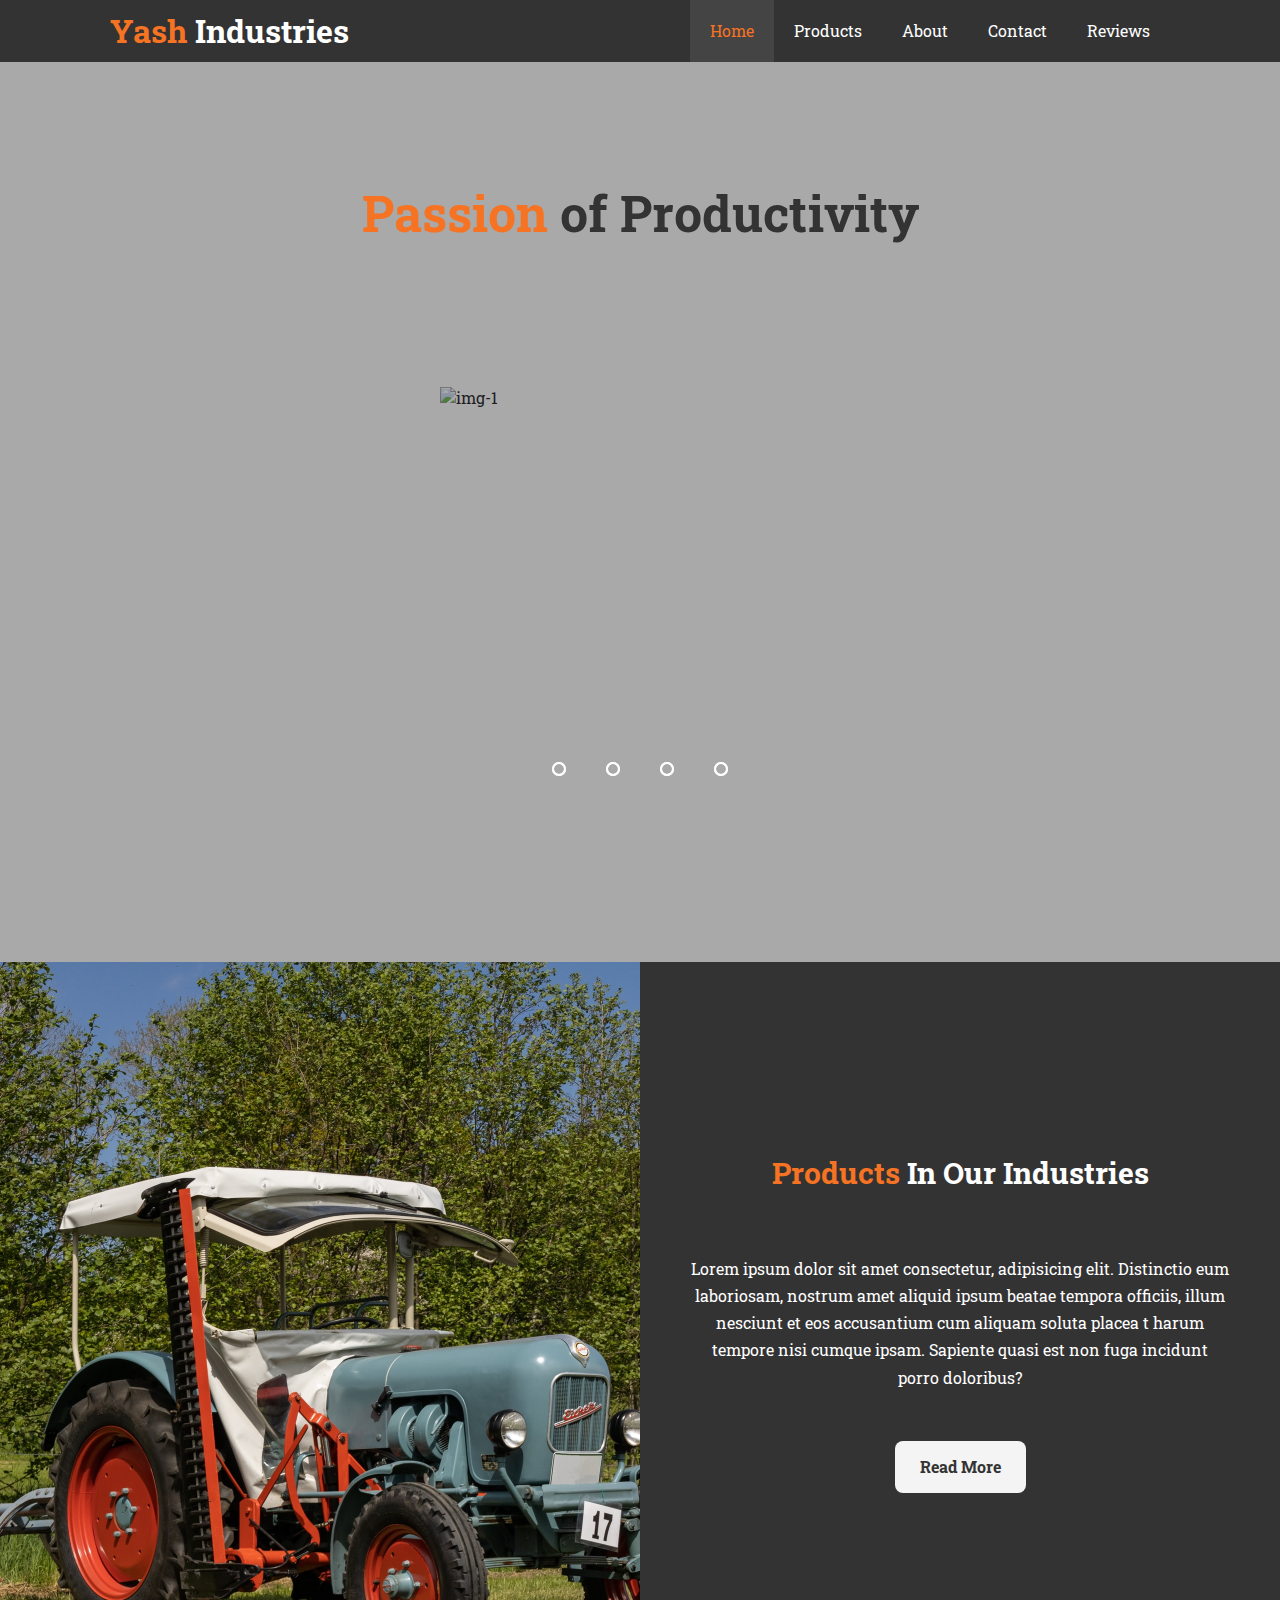
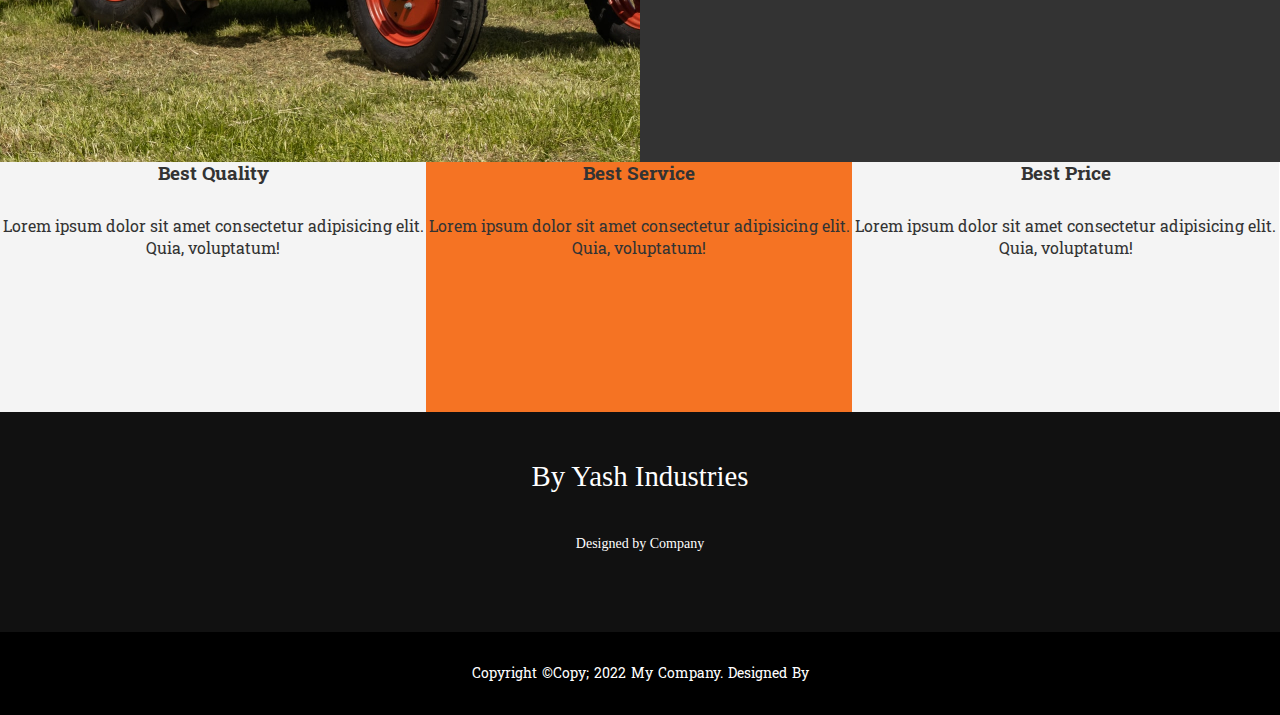
==== home.html @ e3baeb90 "new repo" ====
<!DOCTYPE html>
<html lang="en">
<head>
  <meta charset="UTF-8">
  <meta name="viewport" content="width=device-width, initial-scale=1.0">
  <meta http-equiv="X-UA-Compatible" content="ie=edge">
  <link rel="stylesheet" href="CSS/style.css">
<link rel="stylesheet" href="CSS/footer_css.css">
  <script src="https://kit.fontawesome.com/d7261063d5.js" crossorigin="anonymous">
  </script>
  
  
  
  
  <title>Yash Industries|Home</title>
</head>
<body>
  <header>
    
    <!-- Navbar -->
    <nav id="navbar">
      <div class="container">
            <h1 class="logo"><a href="index.html"><span class="text-primary">Yash</span> Industries</a></h1>
            <ul>
              <li><a class="current" href="home.html">Home</a></li>
                <li><a href="products.html">Products</a></li>
                <li><a href="aboutus.html">About</a></li>
                <li><a href="contact.html">Contact</a></li>
                <li><a href="reviews.html">Reviews</a></li>
                
              </ul>
            </div>
    </nav>
    <!-- Showcase -->
    <div id="showcase">

      <div id="overlay">

        <h1 class="logo"><a href="index.html"> <span class="text-primary">Passion </span> of Productivity</a>
          <br>
          <!-- <p>Here we build with quality</p> -->
        </h1>

        
      </div>


      <div class="container">

        <!--image slider start -->
        <div class="slider">
          <div class="slides">

            <!-- radio-button start -->
            <input type="radio" name="radio-btn" id="radio1">
            <input type="radio" name="radio-btn" id="radio2">
            <input type="radio" name="radio-btn" id="radio3">
            <input type="radio" name="radio-btn" id="radio4">
            <!-- radio-button end -->
          
            <!-- slide images start -->
              <div class="slide first">
                <img src="./IMAGES/yashhome1.jpg" alt="img-1">
              </div>
              <div class="slide">
                <img src="./IMAGES/yashhome2.jpg" alt="img-1">
              </div>
              <div class="slide">
                <img src="./IMAGES/yashhome3.jpg" alt="img-1">
              </div>
              <div class="slide ">
                <img src="./IMAGES/yashhome4.jpg" alt="img-1">
              </div>
              <!-- slide images end -->
              <!-- automatic navigation start -->
              <div class="navigation-auto">
                <div class="auto-btn1"></div>
                <div class="auto-btn2"></div>
                <div class="auto-btn3"></div>
                <div class="auto-btn4"></div>
              </div>
            <!-- automatic navigation end -->
          </div>

          <!-- manual navigation start -->
          <div class="navigation-manual">
            <label for="radio1" class="manual-btn"></label>
            <label for="radio2" class="manual-btn"></label>
            <label for="radio3" class="manual-btn"></label>
            <label for="radio4" class="manual-btn"></label>
          </div>
          <!-- manual navigation end -->
        </div>
        <!--image slider end -->
      </div>
    </div>
  </header>
  <section id="home_info" class="bg_dark" >
    <div class="info_img"></div>
    <div class="info_content">
      <h1><span class="text-primary">Products</span> 
        In Our Industries</h1>
        <p>
          Lorem ipsum dolor sit amet consectetur, adipisicing elit.
          Distinctio eum laboriosam, nostrum amet
          aliquid ipsum beatae tempora officiis, 
          illum nesciunt et eos accusantium cum aliquam soluta placea
          t harum tempore nisi cumque ipsam. Sapiente quasi est non fuga 
          incidunt porro doloribus?
        </p>
        <a href="about.html" class="btn btn_lite">Read More</a>
      </div>
    </section>  
    <div class="box bg_lite">
      <i class="fas fa-moon fa-3x"></i>
      <h3>Best Quality</h3>
      <p>Lorem ipsum dolor 
        sit amet consectetur adipisicing elit. Quia, voluptatum!
      </p>
    </div>
    <div class="box bg_primary">
      <i class="fas fa-moon fa-3x"></i>
    <h3>Best Service</h3>
    <p>Lorem ipsum dolor 
      sit amet consectetur adipisicing elit. Quia, voluptatum!
    </p>
  </div>
  <div class="box bg_lite">
    <i class=" fas fa-moon fa-3x"></i>
    <h3>Best Price</h3>
    <p>Lorem ipsum dolor 
      sit amet consectetur adipisicing elit. Quia, voluptatum!
    </p>
  </div>
  
  <!-- footer section -->
  <section>
    <div class="footer-content">
      <h3>

        By Yash Industries
      </h3>

      <p> Designed by Company 
      </p>

      <ul class="Socials">
        <li>
          <a href="https://www.linkedin.com/in/pratap-shingane-932689208/" target="_blank">
            <i class="fa fa-linkedin-square"></i>
          </a>
        </li>

        <li>
          <a href="https://twitter.com/PratapShingane" target="_blank">
            <i class="fa fa-twitter"></i>
          </a>
        </li>

        <li>
          <a href="https://www.instagram.com/pratap_shingane18/?hl=en" target="_blank">
            <i class="fa fa-instagram"></i>
          </a>
        </li>			

      </ul>
    </div>

    <div class="footer-bottom">
      <p style="color: white;">copyright ©copy; 2022 My Company. designed by </p>
    </div>
  </section>

  
  
<!-- Pre Loader -->
  <div id="pre_loader">
    <div class="Loader-container">
      <div id="loading-overlay">
        <div class="component">
          <lottie-player src="https://assets4.lottiefiles.com/packages/lf20_nzvh8g2c.json" background="transparent"  speed="1.5"  style="width: 300px; height: 300px;" loop autoplay></lottie-player>
        </div>
        <h1>Loading</h1>
      </div>
    </div>
  </div>

  
  <script>
    
    const loader = document.getElementById('pre_loader');
    
    window.addEventListener("load", function(){
      loader.style.display = "none";
    })  
    
    
    </script>

<script type="text/javascript">
  var counter = 1;
  setInterval(function(){
    document.getElementById('radio' + counter).checked = true;
    counter++;
    if(counter > 4){
      counter = 1;
    }
  }, 5000);
  </script>
<script src="https://unpkg.com/@lottiefiles/lottie-player@latest/dist/lottie-player.js"></script>

</body>
</html>

<!-- loader 1: https://assets4.lottiefiles.com/packages/lf20_uc7oVN.json -->

<!-- loader 2: https://assets4.lottiefiles.com/packages/lf20_nzvh8g2c.json -->
---- CSS/style.css ----
/* Fonts */
@import url('https://fonts.googleapis.com/css2?family=Roboto+Slab&display=swap');



/* Variables */
:root{
 --load_bg : #38c172;
 --orange: #f57323;
}

/* Defaults */

*,*::before, *::after{
  box-sizing: border-box;
}

*{
  padding: 0;
  margin: 0;
  box-sizing: border-box;
}

/* Main Styling */
html,body{
  font-family: 'Segoe UI', Tahoma, Geneva, Verdana, sans-serif;
  line-height: 1.7em;
}

a{
  color:#333;
  text-decoration: none;
}

h1,h2,h3{
  padding-bottom:20px;
}

p{
  margin:10px 0;
}

/* Body */
body{
  font-family: 'Roboto Slab', serif;
  line-height: 1.4rem;
  overflow-x: hidden;
}




/* Utility Class  */

.container{
  margin:auto;
  max-width:1100px;
  overflow:auto;
  padding:0 20px;
}

.text-primary{
  color:var(--orange);
}

.btn{
  font-weight: bold;
  display: inline-block;
  background-color: #333;
  padding: 15px 25px;
  color: #fff;
  cursor: pointer;
  border-radius: 0.5em;
}
.btn_lite{
  color:#333;
  background: #f4f4f4;
}
.btn:hover{
  background-color: var(--orange);
  color:black;
}

.bg_dark{
  background-color: #333;
  border: 1px --orange solid;
  color:#fff;
}
.bg_primary{
  background-color: var(--orange);
  color:#333;
}
.bg_dark{
  background-color: #333;
  color:#fff;
}

.bg_lite{
  color:#333;
  background: #f4f4f4;
}

.l_size{
  font-size:35px;
}
/* Padding Y  */
.paddy-3{
  padding:30px 0;
}
.paddy-2{
  padding:20px 0;
}
.paddy-1{
  padding:10px 0;
}

/* Navbar */
#navbar{
  background: #333;
  overflow:auto;
  color:#fff;
}
#navbar a{
  color:#fff;
}
#navbar .logo{
  float:left;
  padding-top:20px;
}
#navbar ul{
  list-style: none;
  float:right;
}
#navbar ul li{
  float:left;
}
#navbar ul li a{
  display: block;
  padding: 20px;
  text-align: center;
}
#navbar ul li a:hover,
#navbar ul li a.current{
  background:#444;
  color:var(--orange);
}

/* Showcase */
#showcase .container {
  height: 100vh;
  padding: 0;
  display: flex;
  justify-content: center;
  align-items: center;
}

#showcase #overlay{
  content: "Yash Industries";
  position: absolute;
  width: 100%;
  height: 100vh;
  top: 62px;
  bottom: 0;
  right: 0;
  left: 0;
  z-index: 1px;
  background-color: rgba(68, 68, 68, 0.459);  
}

#showcase h1{
  position: relative;
  text-align: center;
  color: var(--orange);
  margin-top: -10rem;
  font-size: 50px;
  bottom: -300px;
}
#showcase h1 p{
  margin-top: 50px;
  font-size: 20px;
  bottom: -300px;
}

#overlay a{
  color: #333;
}

/* Slider */

.slider{
  max-width: 800px;
  height: 500px;
  overflow: hidden;
}

.slides{
  width: 500%;
  height: 500px;
  display: flex;
}

.slides input{
  display: none;
}

.slide{
 width: 20%;
 transition: 2s;
 display: flex;
 justify-content: center;
 align-items: center;
}

.slide img{
  width: 50%;
  height: 50%;
}

/* CSS for manual slide navigation */

.navigation-manual{
  position:  absolute;
  width: 800px;
  display: flex;
  align-items: c;
  justify-content: center;
}

.manual-btn{
  border: 2px solid #fff;
  padding: 5px;
  border-radius: 10px;
  cursor: pointer;
  transition: 1s;

}

.manual-btn:not(:last-child){
  margin-right: 40px;
}

.manual-btn:hover{
  background: #333;
}

#radio1:checked ~ .first{
  margin-left: 0%;
}
#radio2:checked ~ .first{
  margin-left: -20%;
}
#radio3:checked ~ .first{
  margin-left: -40%;
}
#radio4:checked ~ .first{
  margin-left: -60%;
}

/*css for automatic navigation*/

.navigation-auto{
  position: absolute;
  display: flex;
  margin-top: 500px;
  width: 800px;
  justify-content: center;
}

.navigation-auto div{
  border: 2px solid #fff;
  padding: 5px;
  border-radius: 10px;
  transition: 1s;
}

.navigation-auto div:not(:last-child){
  margin-right: 40px;
}

#radio1:checked ~ .navigation-auto .auto-btn1{
  background: #333;
}

#radio2:checked ~ .navigation-auto .auto-btn2{
  background: #333;
}

#radio3:checked ~ .navigation-auto .auto-btn3{
  background: #333;
}

#radio4:checked ~ .navigation-auto .auto-btn4{
  background: #333;
}
      

/* Info-content */
#home_info {
  height:800px;
}
#home_info .info_img{
  float:left;
  background: url('../IMAGES/tractor.jpg') no-repeat 
  center center/cover;
  min-height:100%;
  width:50%;
}

#home_info .info_content{
  float:right;
  text-align: center;
  width:50%;
  height: 100%;   
}
#home_info .info_content h1{
  padding-top:200px;
  font-size: 30px;
}
#home_info .info_content p{
  padding: 40px 50px ;
  line-height: 1.7em;
}


/* Features */

.box{
  float : left;
  width:33.3%;
  padding:50;
  text-align:center;
  height:250px;
}

.box i{
  margin-bottom: 10px;
  margin-top:20px;
}



/* Footer */


#main_footer{
  text-align:center;
  background:#444;
  color: #fff;
  padding:20px;
}


/* Loader */
#Load-container{
  width: 100%;
  height: 1vh;
}

#loading-overlay{
  position: fixed;
  display: flex;
  justify-content: center;
  align-items: center;
  width:100%;
  height: 100%;
  top:0;
  left: 0;
  right: 0;
  bottom: 0;
  background-color: white;
  color:white;
  z-index: 2;
}
lottie-player{
  margin: auto;
}

.progress-bar{
  position: relative;
  width: 500px ;
  height: 3em;
  background-color: #fff;
  border-radius: 1.5em;
  color:#fff;
}

.progress-bar::before{
  content: attr(data-label);
  position: absolute;
  display: flex;
  align-items: center;
  left: .5em;
  top: .5em;
  bottom: .5em;
  width: calc(var(--width, 0)*1%);
  min-width: 2rem;
  max-width: calc(100% - 1em);
  background-color: var(--orange);
  border-radius: 1em;
  padding: 1em;
}
.Loader{
  display: flex;
  align-items: center;
  justify-content: center;
}
---- CSS/footer_css.css ----
.footer-content{
	margin: 0;
	padding: 0;
	box-sizing: border-box;
	background: #111;
	height: auto;
	width: 100%;
	font-family: "Open Sans";
	padding-top: 40px ;
	color: white;
	display: flex;
	align-items: center;
	justify-content: center;
	flex-direction: column;
	text-align: center;

}

.footer-content h3{
	font-size: 1.8rem;
	font-weight: 400;
	text-transform: capitalize;
	line-height: 3rem;
}

.footer-content p{
	max-width: 500px;
	margin: 10px auto;
	line-height: 28px;
	font-size: 14px;



}

.Socials{
	list-style: none;
	display: flex;
	align-items: center;
	justify-content: center;
	margin: 1rem 0 3rem 0;

}

.Socials li{
	margin: 0 10px;

}

.Socials a{
	text-decoration: none;
	color: #fff;

}

.Socials a i{
	font-size: 1.1rem;
	transition: color .4s ease;

}

.Socials a:hover i{
	color: aqua;
}

.footer-bottom{
	background: #000;
	width: 100%;
	padding: 20px 0;
	text-align: center;
}

.footer-bottom p{
	font-size: 14px;
	word-spacing: 2px;
	text-transform: capitalize;
}

.footer-bottom span{
	text-transform: uppercase;
	opacity: 0.4;
	font-weight: 200;
	
}
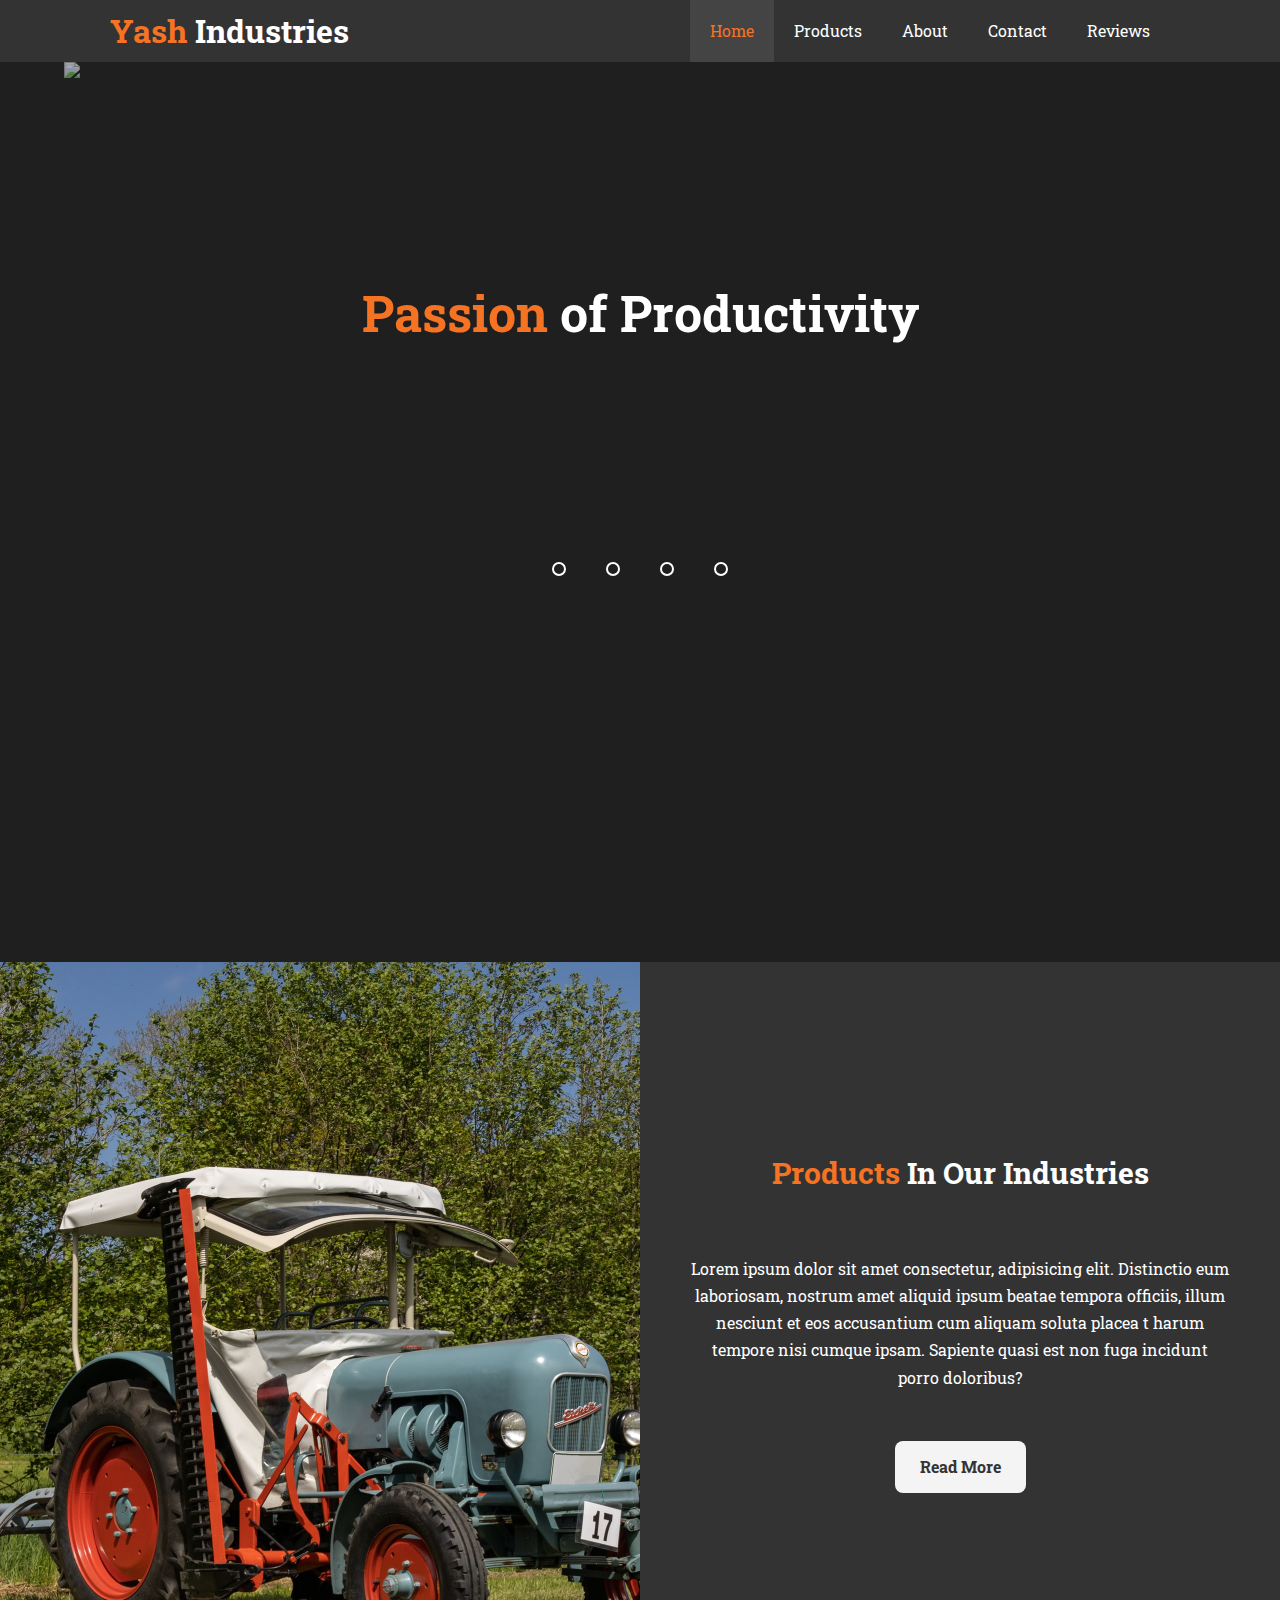
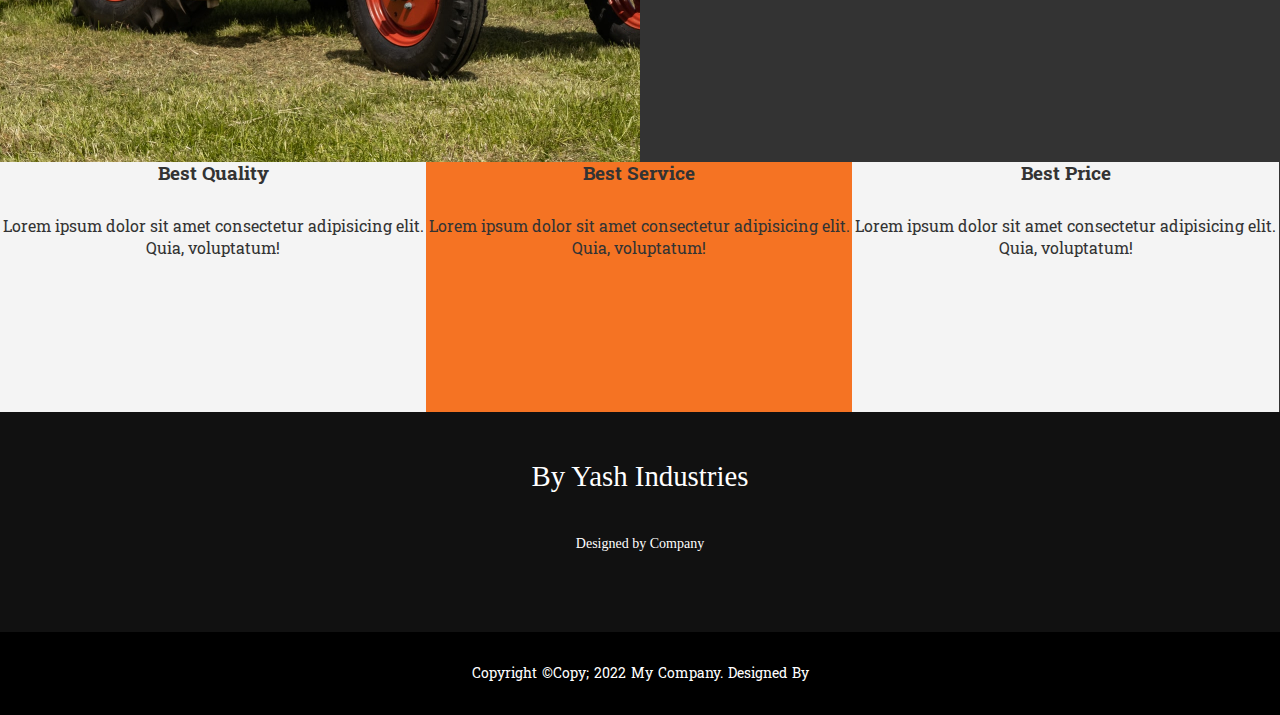
==== commit 9a68f81e: "wide screen slider" ====
--- a/home.html
+++ b/home.html
@@ -45,7 +45,7 @@
       </div>
 
 
-      <div class="container">
+      <div class="con">
 
         <!--image slider start -->
         <div class="slider">
@@ -205,7 +205,7 @@
     if(counter > 4){
       counter = 1;
     }
-  }, 5000);
+  }, 3000);
   </script>
 <script src="https://unpkg.com/@lottiefiles/lottie-player@latest/dist/lottie-player.js"></script>
 
--- a/CSS/style.css
+++ b/CSS/style.css
@@ -25,6 +25,7 @@
 html,body{
   font-family: 'Segoe UI', Tahoma, Geneva, Verdana, sans-serif;
   line-height: 1.7em;
+  background-color: #333;
 }
 
 a{
@@ -59,6 +60,11 @@
   padding:0 20px;
 }
 
+.con{
+    width:100%;
+    overflow:auto;
+    height: 100vh;
+}
 .text-primary{
   color:var(--orange);
 }
@@ -155,7 +161,6 @@
 }
 
 #showcase #overlay{
-  content: "Yash Industries";
   position: absolute;
   width: 100%;
   height: 100vh;
@@ -173,7 +178,7 @@
   color: var(--orange);
   margin-top: -10rem;
   font-size: 50px;
-  bottom: -300px;
+  top: 400px;
 }
 #showcase h1 p{
   margin-top: 50px;
@@ -182,21 +187,22 @@
 }
 
 #overlay a{
-  color: #333;
+  color: #fff;
 }
 
 /* Slider */
 
 .slider{
-  max-width: 800px;
-  height: 500px;
+  width: 100%;
+  height: 100vh;
   overflow: hidden;
 }
 
 .slides{
   width: 500%;
-  height: 500px;
-  display: flex;
+  height: 100vh;
+  display: flex;
+ 
 }
 
 .slides input{
@@ -205,25 +211,28 @@
 
 .slide{
  width: 20%;
+ height: 100vh;
  transition: 2s;
  display: flex;
  justify-content: center;
- align-items: center;
+ background-color: black;
 }
 
 .slide img{
-  width: 50%;
-  height: 50%;
+  width: 90%;
+  height: 100%;
+
 }
 
 /* CSS for manual slide navigation */
 
 .navigation-manual{
-  position:  absolute;
-  width: 800px;
-  display: flex;
-  align-items: c;
+  display: absolute;
+  width: 100%;
+  display: flex;
+  align-items: center;
   justify-content: center;
+  bottom: 500px;
 }
 
 .manual-btn{
@@ -262,7 +271,7 @@
   position: absolute;
   display: flex;
   margin-top: 500px;
-  width: 800px;
+  width: 100%;
   justify-content: center;
 }
 
@@ -278,19 +287,19 @@
 }
 
 #radio1:checked ~ .navigation-auto .auto-btn1{
-  background: #333;
+  background: var(--orange);
 }
 
 #radio2:checked ~ .navigation-auto .auto-btn2{
-  background: #333;
+  background: var(--orange);
 }
 
 #radio3:checked ~ .navigation-auto .auto-btn3{
-  background: #333;
+  background: var(--orange);
 }
 
 #radio4:checked ~ .navigation-auto .auto-btn4{
-  background: #333;
+  background: var(--orange);
 }
       
 
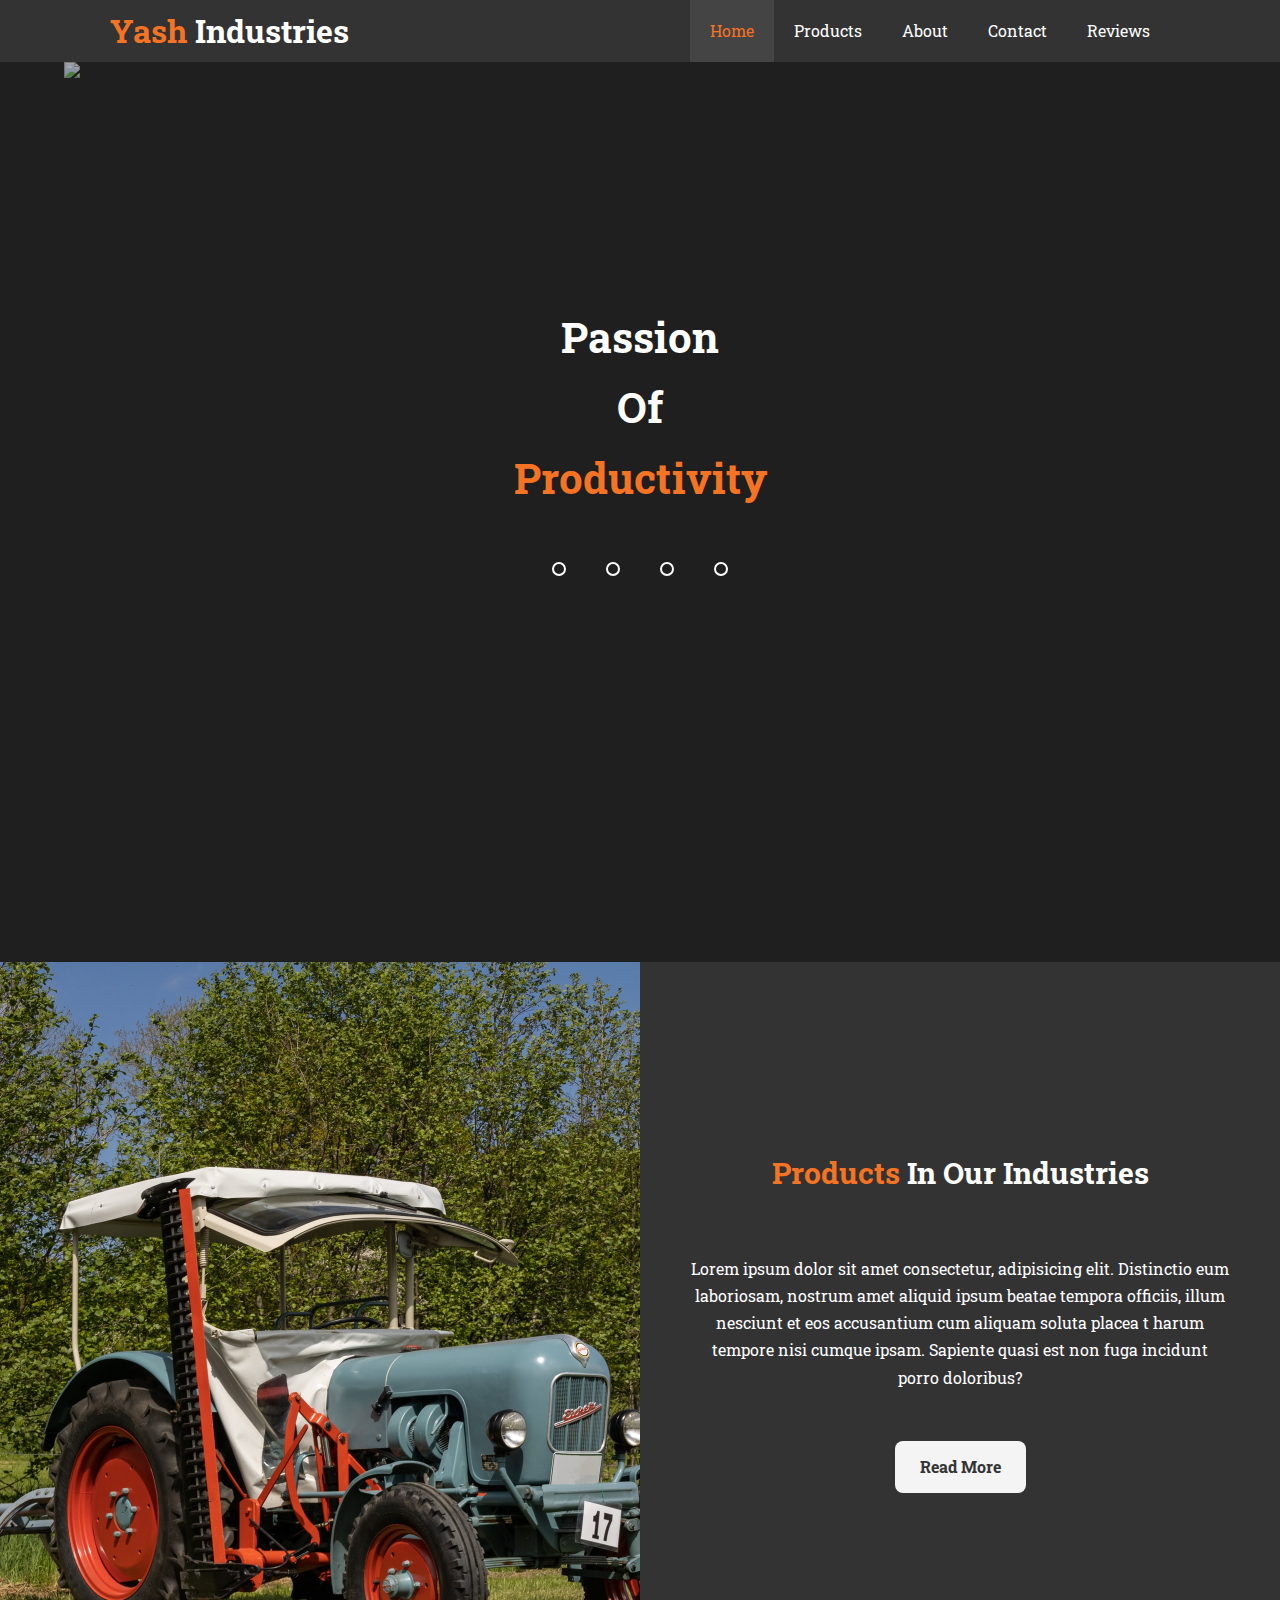
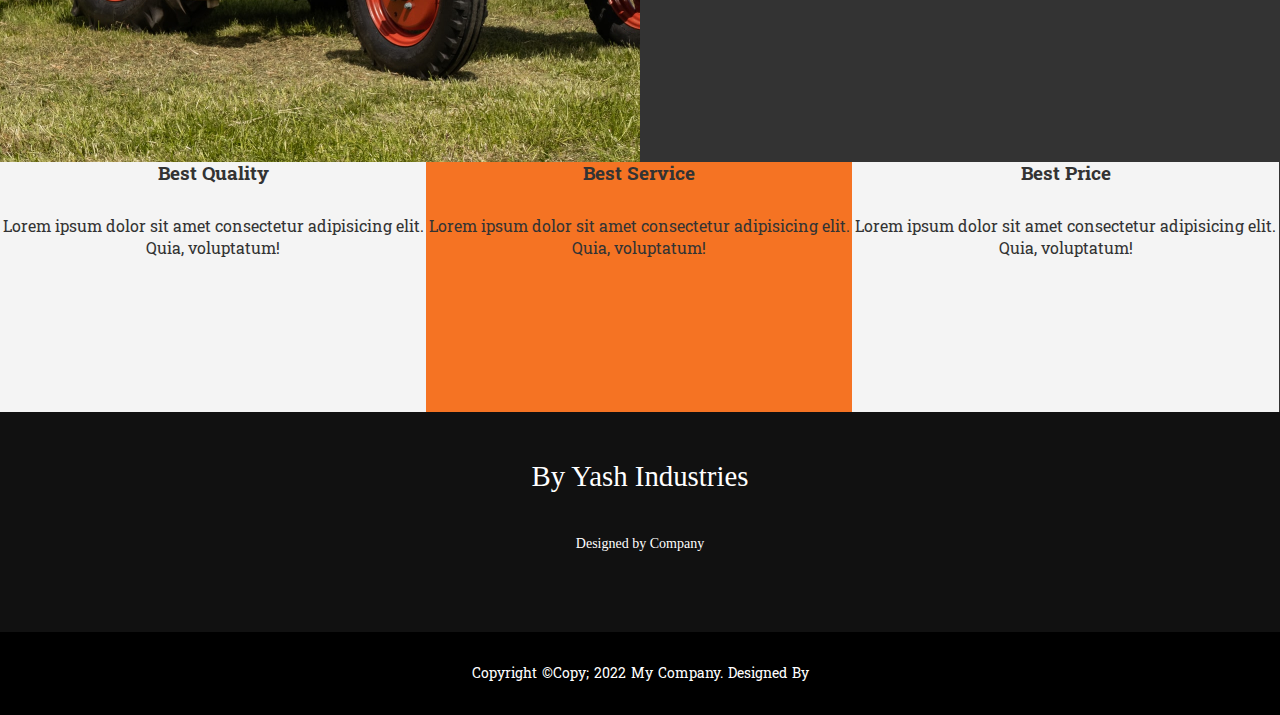
==== commit fbb65b93: "responsive index and home added" ====
--- a/home.html
+++ b/home.html
@@ -36,10 +36,11 @@
 
       <div id="overlay">
 
-        <h1 class="logo"><a href="index.html"> <span class="text-primary">Passion </span> of Productivity</a>
-          <br>
-          <!-- <p>Here we build with quality</p> -->
-        </h1>
+        <ul>
+          <li>Passion</li>
+          <li>Of</li>
+          <li>Productivity</li>
+        </ul>
 
         
       </div>
@@ -95,8 +96,12 @@
       </div>
     </div>
   </header>
+
+
+  <!-- Home Info -->
   <section id="home_info" class="bg_dark" >
     <div class="info_img"></div>
+
     <div class="info_content">
       <h1><span class="text-primary">Products</span> 
         In Our Industries</h1>
@@ -108,31 +113,34 @@
           t harum tempore nisi cumque ipsam. Sapiente quasi est non fuga 
           incidunt porro doloribus?
         </p>
-        <a href="about.html" class="btn btn_lite">Read More</a>
-      </div>
-    </section>  
-    <div class="box bg_lite">
-      <i class="fas fa-moon fa-3x"></i>
-      <h3>Best Quality</h3>
-      <p>Lorem ipsum dolor 
-        sit amet consectetur adipisicing elit. Quia, voluptatum!
-      </p>
-    </div>
-    <div class="box bg_primary">
-      <i class="fas fa-moon fa-3x"></i>
-    <h3>Best Service</h3>
-    <p>Lorem ipsum dolor 
-      sit amet consectetur adipisicing elit. Quia, voluptatum!
-    </p>
-  </div>
-  <div class="box bg_lite">
-    <i class=" fas fa-moon fa-3x"></i>
-    <h3>Best Price</h3>
-    <p>Lorem ipsum dolor 
-      sit amet consectetur adipisicing elit. Quia, voluptatum!
-    </p>
-  </div>
-  
+        <a href="products.html" class="btn btn_lite">Read More</a>
+      </div>
+    </section> 
+    <div id="box-container">
+          <div class="box bg_lite">
+            <i class="fas fa-moon fa-3x"></i>
+            <h3>Best Quality</h3>
+            <p>Lorem ipsum dolor 
+              sit amet consectetur adipisicing elit. Quia, voluptatum!
+            </p>
+          </div>
+      
+          <div class="box bg_primary">
+            <i class="fas fa-moon fa-3x"></i>
+            <h3>Best Service</h3>
+            <p>Lorem ipsum dolor 
+            sit amet consectetur adipisicing elit. Quia, voluptatum!
+            </p>
+          </div>
+      
+          <div class="box bg_lite">
+            <i class=" fas fa-moon fa-3x"></i>
+            <h3>Best Price</h3>
+            <p>Lorem ipsum dolor 
+            sit amet consectetur adipisicing elit. Quia, voluptatum!
+            </p>
+          </div>
+    </div> 
   <!-- footer section -->
   <section>
     <div class="footer-content">
--- a/CSS/style.css
+++ b/CSS/style.css
@@ -164,31 +164,29 @@
   position: absolute;
   width: 100%;
   height: 100vh;
+  inset: 0;
   top: 62px;
-  bottom: 0;
-  right: 0;
-  left: 0;
+  text-align: center;
   z-index: 1px;
   background-color: rgba(68, 68, 68, 0.459);  
-}
-
-#showcase h1{
-  position: relative;
-  text-align: center;
+  font-size: 2.6rem;
+  color: #fff;
+  font-weight: bold;
+}
+
+#overlay ul{
+  margin-top: 15rem;
+}
+
+#overlay li{
+  padding: 1.5rem;
+}
+
+#overlay li:nth-child(3){
   color: var(--orange);
-  margin-top: -10rem;
-  font-size: 50px;
-  top: 400px;
-}
-#showcase h1 p{
-  margin-top: 50px;
-  font-size: 20px;
-  bottom: -300px;
-}
-
-#overlay a{
-  color: #fff;
-}
+}
+
+
 
 /* Slider */
 
@@ -413,3 +411,148 @@
   align-items: center;
   justify-content: center;
 }
+
+
+/* Responsive */
+
+/* Mobiles */
+
+@media screen and (max-width: 600px) {
+  
+  /* Loader */
+
+  .progress-bar{
+    max-width: 300px ;
+  }
+
+ /* Navbar */
+  #navbar .container{
+    display: flex;
+    justify-content: center;
+    align-items: center;
+    flex-direction: column;
+    overflow: hidden;
+  }
+
+  #navbar ul{
+    display: grid;
+    grid-template-columns: 1fr 1fr 1fr 1fr;
+  }
+  
+  #navbar ul li:first-child{
+    grid-column: 1 /span 4;
+  }
+
+  /* showcase */
+  #showcase #overlay{
+    top: 187px;
+    display: flex;
+    flex-direction:column;
+    text-align: center;
+    font-size: 2.6rem;
+    color: #fff;
+    font-weight: bold;
+  }
+
+  #overlay ul{
+    margin-top: 35rem;
+  }
+
+  #overlay li{
+    padding: 1.5rem;
+  }
+
+  #overlay li:nth-child(3){
+    color: var(--orange);
+  }
+
+  .slide img{
+    width: 100%;
+    height: 50%;
+  
+  }
+
+  /* Home Information: Product section */
+
+  #home_info {
+    height: 600px;
+    text-align: center;
+    display: grid;
+    grid-template-columns: 1fr;
+    justify-content: center;
+    flex-direction: row;
+  }
+
+  #home_info .info_img{
+    display: none;
+  }
+
+  #home_info .info_content{
+    width:100%;   
+  }
+
+  #home_info .info_content h1{
+    padding-top:80px;
+    line-height: 2rem;
+  }
+
+  #home_info .info_content p{
+    text-align: left;
+  }
+
+  /* button */
+  .btn{
+    padding: 12px;
+  }
+
+  /* Box-container */
+  #box-container{
+    display: grid;
+    grid-template-columns: 1fr;
+  }
+  #box-container .box{
+    width: 100%;
+  }
+  
+}
+
+/* Mobile Landscape */
+@media screen and (max-height: 400px){
+  #overlay ul{
+    margin-top: 3rem;
+  }
+  .navigation-manual,
+  .navigation-auto{
+    display: none;
+  }
+}
+/* Responsiveness */
+@media screen and (max-width: 545px){
+  #overlay ul{
+    margin-top: 35rem;
+    font-size: 2rem;
+  }
+  #overlay li{
+    padding: 0.7rem;
+  }
+}
+@media screen and (max-width: 390px) {
+  #overlay ul{
+    margin-top: 35rem;
+    font-size: 2rem;
+  }
+  #overlay li{
+    padding: 0.7rem;
+  }
+}
+/* Iphone SE */
+@media screen and (max-width: 380px){
+  #overlay ul{
+    margin-top: 22rem;
+  }
+}
+@media screen and (max-width: 360px){
+  #overlay ul{
+    margin-top: 35rem;
+  }
+}
